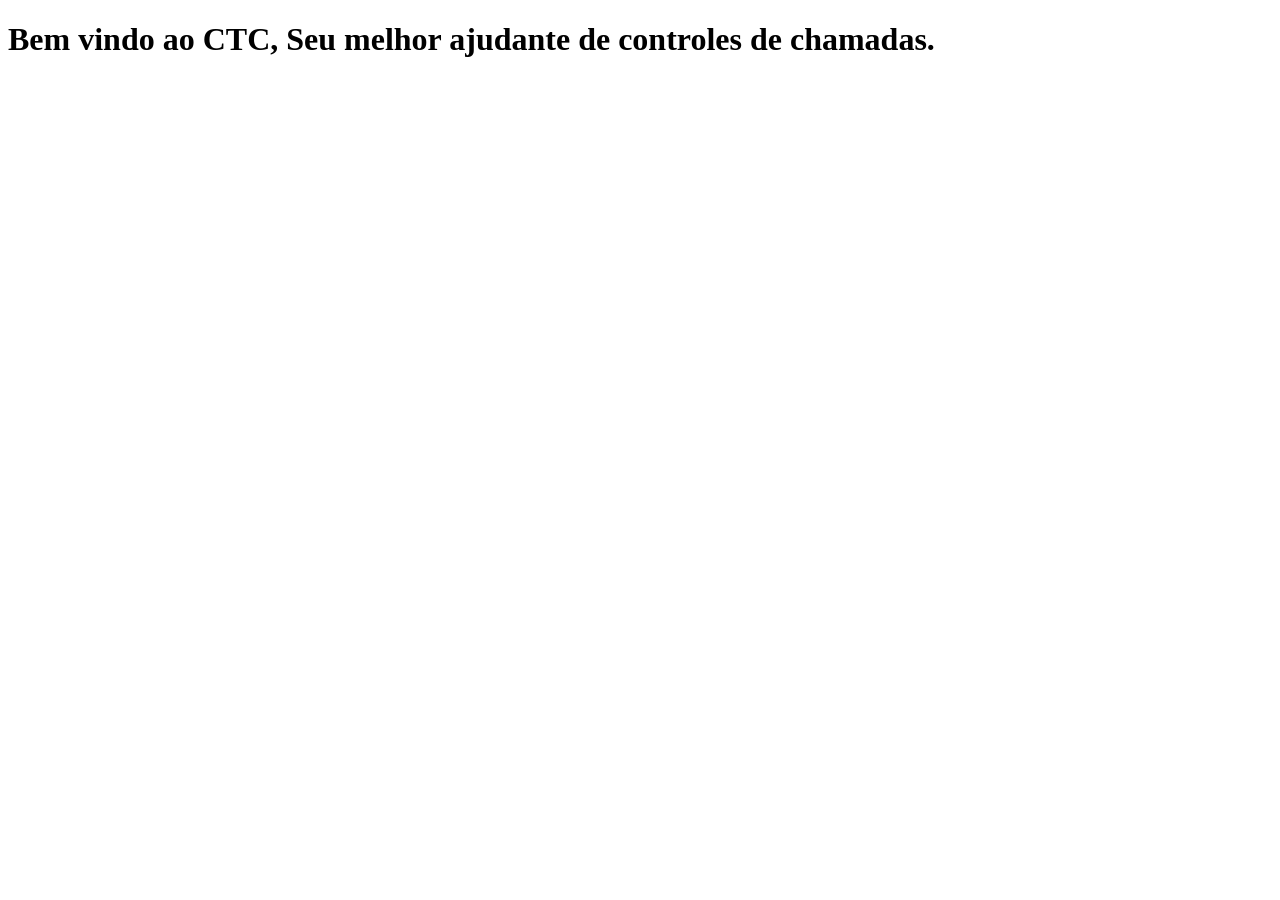
==== index.html @ 0a069a47 "updt" ====
<!DOCTYPE html>
<html lang="en">
<head>
    <meta charset="UTF-8">
    <meta name="viewport" content="width=device-width, initial-scale=1.0">
    <title>CTC</title>
</head>
<body>
  <h1>Bem vindo ao CTC, Seu melhor ajudante de controles de chamadas.</h1>  
</body>
</html>
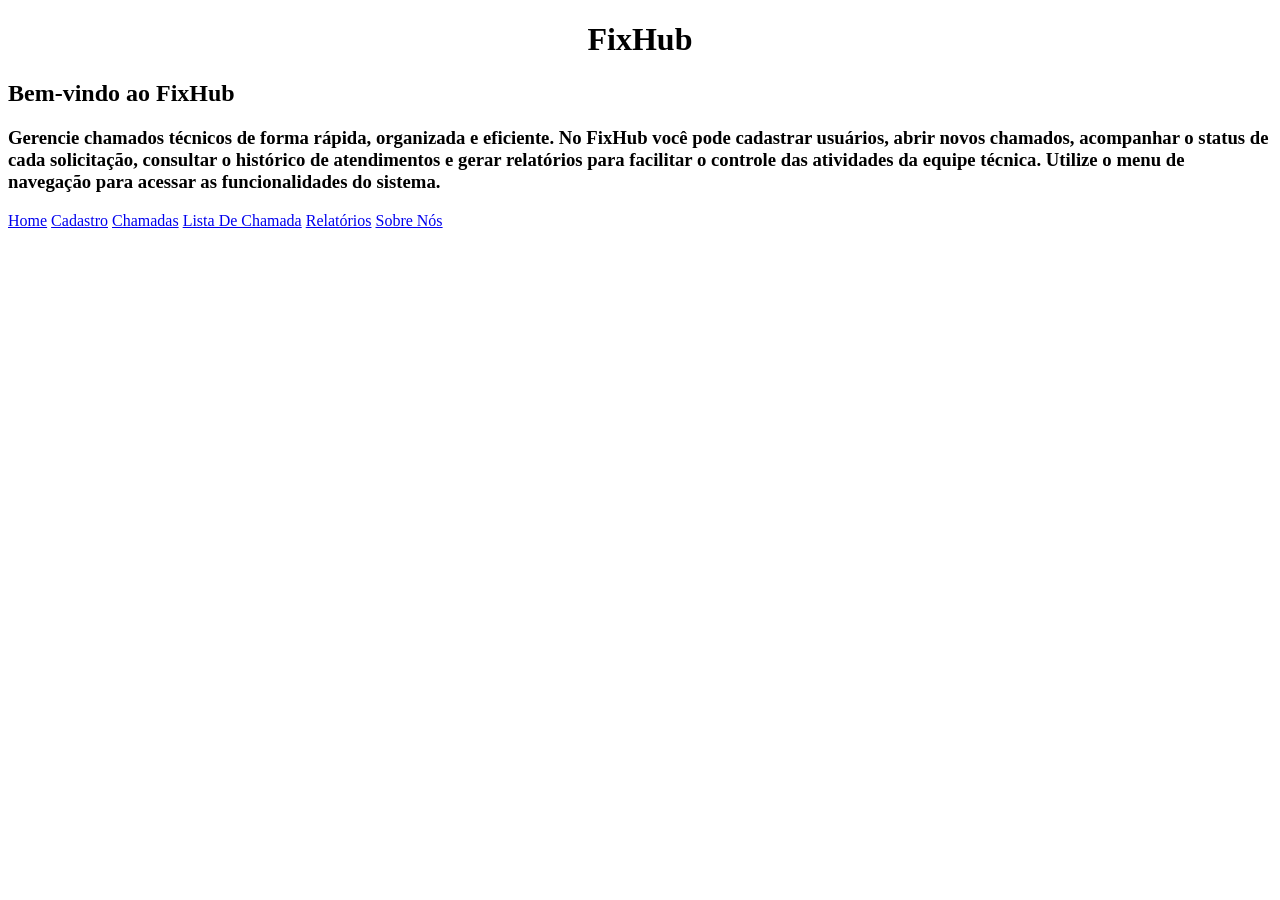
==== commit 3a2f0f8a: "textos" ====
--- a/index.html
+++ b/index.html
@@ -3,9 +3,25 @@
 <head>
     <meta charset="UTF-8">
     <meta name="viewport" content="width=device-width, initial-scale=1.0">
-    <title>CTC</title>
+    <link rel="stylesheet" href="style.css">
+    <title>FixHub</title>
 </head>
 <body>
-  <h1>Bem vindo ao CTC, Seu melhor ajudante de controles de chamadas.</h1>  
+  <h1>FixHub</h1>
+  <h2>Bem-vindo ao FixHub</h2>
+  <h3>Gerencie chamados técnicos de forma rápida, organizada e eficiente.
+No FixHub você pode cadastrar usuários, abrir novos chamados, acompanhar o status de cada solicitação, consultar o histórico de atendimentos e gerar relatórios para facilitar o controle das atividades da equipe técnica.
+Utilize o menu de navegação para acessar as funcionalidades do sistema.
+</h3>
+  <nav>
+        <a href="index.html">Home</a>
+        <a href="cadastro.html">Cadastro</a>
+        <a href="chamadas.html">Chamadas</a>
+        <a href="ListaChamadas.html">Lista De Chamada</a>
+        <a href="Relatórios">Relatórios</a>
+        <a href="sobre.html">Sobre Nós</a>
+    </nav>
+</header>
+</nav>  
 </body>
 </html>
--- a/style.css
+++ b/style.css
@@ -0,0 +1,9 @@
+body  {
+    
+}
+h1 {
+text-align: center;    
+}
+title {
+    text-align: left;
+}
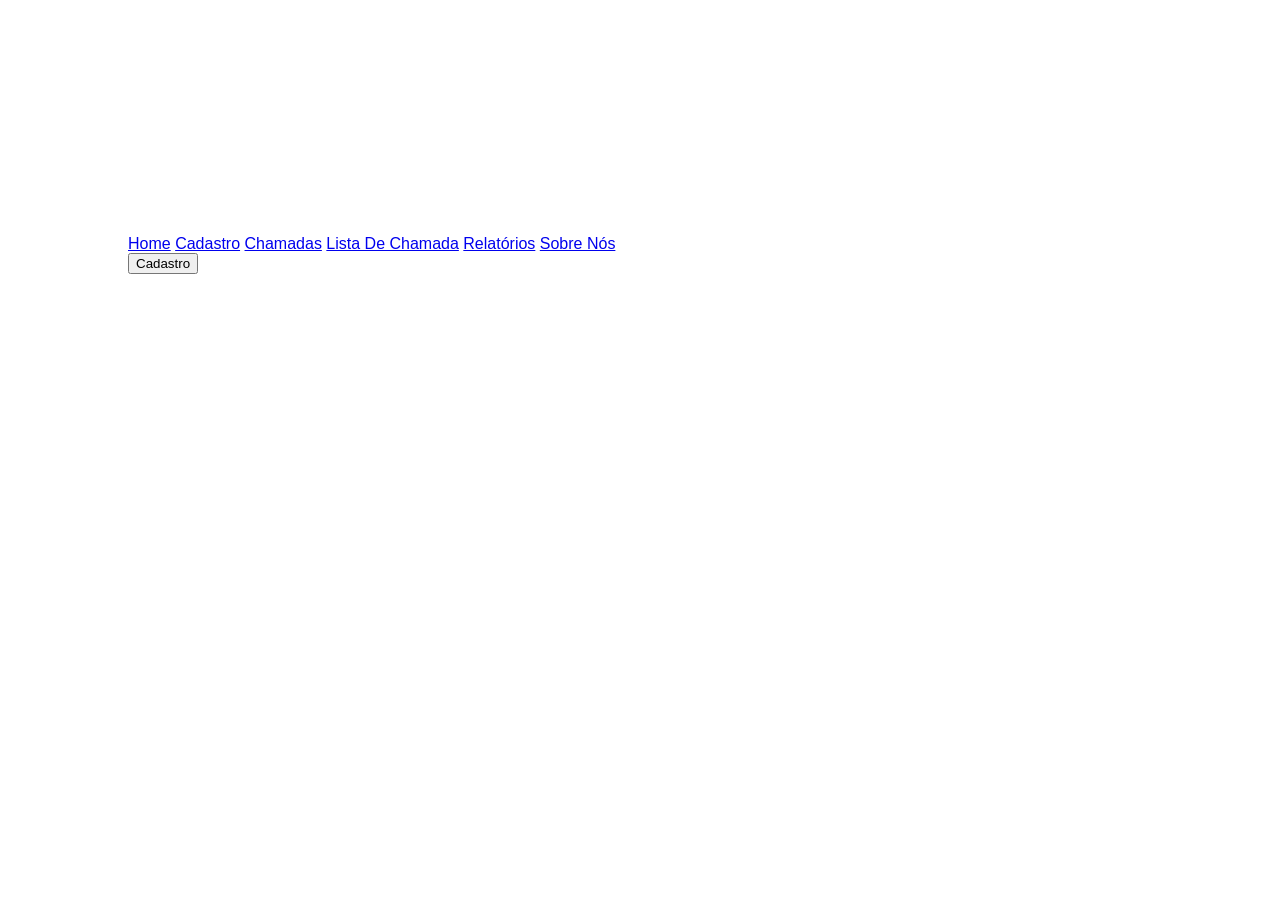
==== commit 4eaca05d: "css" ====
--- a/index.html
+++ b/index.html
@@ -21,6 +21,15 @@
         <a href="Relatórios">Relatórios</a>
         <a href="sobre.html">Sobre Nós</a>
     </nav>
+
+     <form action="cadastro.html">
+    <button class="pixel-button blinking-button">Cadastro</button>
+
+  </form>
+
+  <footer>© 2026 FixHub. Sistema de Controle de Chamados Técnicos.
+Desenvolvido para facilitar o gerenciamento de solicitações de suporte técnico com organização, eficiência e praticidade.
+</footer>
 </header>
 </nav>  
 </body>
--- a/style.css
+++ b/style.css
@@ -1,9 +1,21 @@
 body  {
-    
+      background-image: url('https://static.vecteezy.com/ti/vetor-gratis/p1/16939143-fundo-azul-escuro-abstrato-com-barras-de-gradiente-gratis-vetor.jpg');
+  background-size: cover;
+  background-position: center;
+  background-repeat: no-repeat;
+  background-attachment: fixed;
+  color: rgb(255, 255, 255);
+  font-family: Arial, Helvetica, sans-serif;
+  margin: 0;
+  padding: 0 10%;
+  text-align: left;
 }
 h1 {
 text-align: center;    
 }
 title {
     text-align: left;
+}
+.footer {
+    
 }
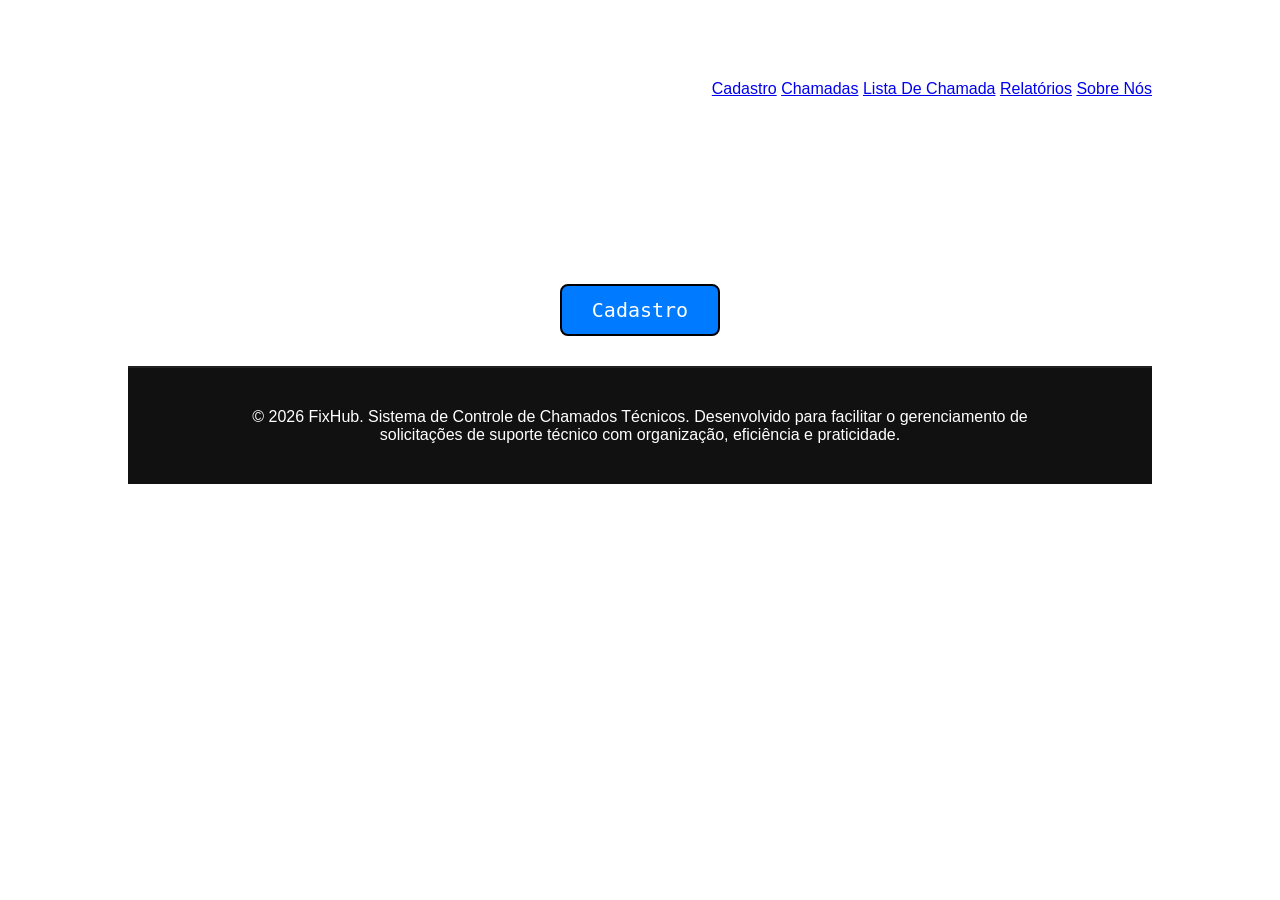
==== commit 9305aa18: "coding" ====
--- a/index.html
+++ b/index.html
@@ -8,27 +8,28 @@
 </head>
 <body>
   <h1>FixHub</h1>
+ <nav class="nav">
+  <ul>
+        <a href="cadastro.html">Cadastro</a>
+        <a href="chamadas.html">Chamadas</a>
+        <a href="ListaChamadas.html">Lista De Chamada</a>
+        <a href="Relatórios">Relatórios</a>
+        <a href="sobre.html">Sobre Nós</a>
+        </ul>
+    </nav>
   <h2>Bem-vindo ao FixHub</h2>
   <h3>Gerencie chamados técnicos de forma rápida, organizada e eficiente.
 No FixHub você pode cadastrar usuários, abrir novos chamados, acompanhar o status de cada solicitação, consultar o histórico de atendimentos e gerar relatórios para facilitar o controle das atividades da equipe técnica.
 Utilize o menu de navegação para acessar as funcionalidades do sistema.
 </h3>
-  <nav>
-        <a href="index.html">Home</a>
-        <a href="cadastro.html">Cadastro</a>
-        <a href="chamadas.html">Chamadas</a>
-        <a href="ListaChamadas.html">Lista De Chamada</a>
-        <a href="Relatórios">Relatórios</a>
-        <a href="sobre.html">Sobre Nós</a>
-    </nav>
-
      <form action="cadastro.html">
-    <button class="pixel-button blinking-button">Cadastro</button>
-
+    <button class="button">Cadastro
+</button>
   </form>
-
+<footer class="footer">
   <footer>© 2026 FixHub. Sistema de Controle de Chamados Técnicos.
 Desenvolvido para facilitar o gerenciamento de solicitações de suporte técnico com organização, eficiência e praticidade.
+</footer>
 </footer>
 </header>
 </nav>  
--- a/style.css
+++ b/style.css
@@ -1,21 +1,58 @@
-body  {
-      background-image: url('https://static.vecteezy.com/ti/vetor-gratis/p1/16939143-fundo-azul-escuro-abstrato-com-barras-de-gradiente-gratis-vetor.jpg');
-  background-size: cover;
-  background-position: center;
-  background-repeat: no-repeat;
-  background-attachment: fixed;
-  color: rgb(255, 255, 255);
-  font-family: Arial, Helvetica, sans-serif;
-  margin: 0;
-  padding: 0 10%;
-  text-align: left;
+body {
+    background-image: url('https://static.vecteezy.com/ti/vetor-gratis/p1/16939143-fundo-azul-escuro-abstrato-com-barras-de-gradiente-gratis-vetor.jpg');
+    background-size: cover;
+    background-position: center;
+    background-repeat: no-repeat;
+    background-attachment: fixed;
+    color: rgb(255, 255, 255);
+    font-family: Arial, Helvetica, sans-serif;
+    margin: 0;
+    padding: 0 10%;
+    text-align: left;
 }
+
 h1 {
-text-align: center;    
+    text-align: center;
 }
+
 title {
     text-align: left;
 }
+
+.nav {
+    text-align: right;
+    justify-content: flex-end;
+}
+
 .footer {
-    
+    text-align: center;
+    background-color: #111;
+    color: white;
+    padding: 40px 10%;
+    border-top: 2px solid #222;
+}
+
+button {
+  font-family: 'VT323', monospace;
+  display: block;
+  margin: 30px auto;
+  padding: 12px 30px;
+  font-size: 20px;
+  color: white;
+  background-color: #007bff;
+  border: 2px solid #000;
+  border-radius: 8px;
+  cursor: pointer;
+  animation: pulse 1.8s infinite ease-in-out;
+  transition: transform 0.3s ease, background-color 0.3s, color 0.3s, border-color 0.3s;
+ 
+}
+
+
+button:hover {
+  background-color: #0056b3;
+    background-color: #fff;
+    color: #000000;
+    border-color: #ffffff;
+    transform: scale(1.05);
 }
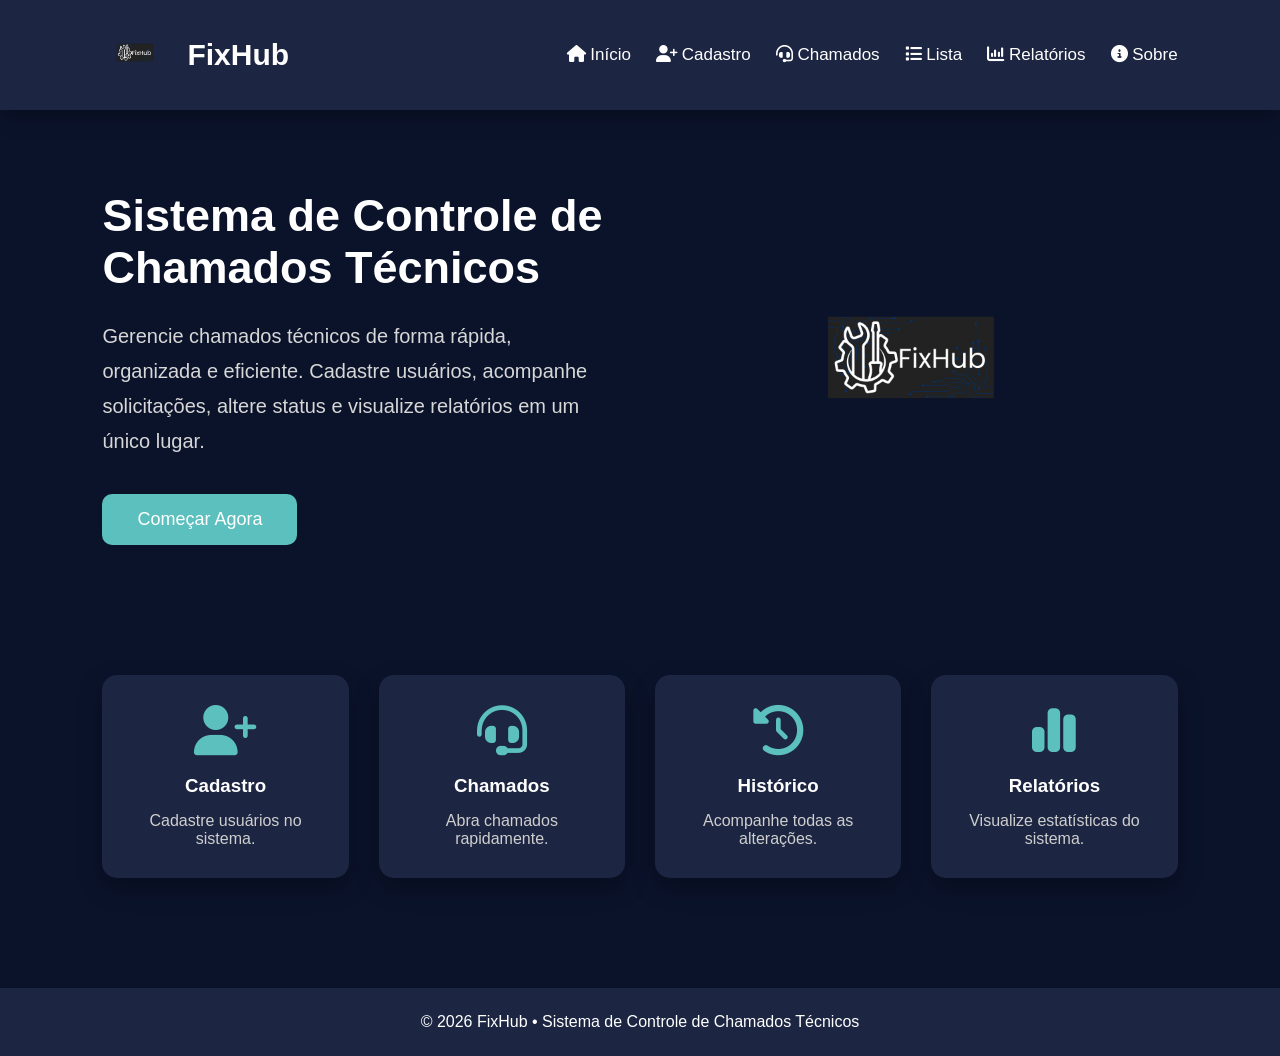
==== commit b5da9003: "updt" ====
--- a/index.html
+++ b/index.html
@@ -1,37 +1,130 @@
 <!DOCTYPE html>
-<html lang="en">
+<html lang="pt-BR">
+
 <head>
     <meta charset="UTF-8">
     <meta name="viewport" content="width=device-width, initial-scale=1.0">
+    <title>FixHub - Sistema de Chamados</title>
+
     <link rel="stylesheet" href="style.css">
-    <title>FixHub</title>
+
+    <!-- Ícones -->
+    <link rel="stylesheet"
+        href="https://cdnjs.cloudflare.com/ajax/libs/font-awesome/6.5.2/css/all.min.css">
 </head>
+
 <body>
-  <h1>FixHub</h1>
- <nav class="nav">
-  <ul>
-        <a href="cadastro.html">Cadastro</a>
-        <a href="chamadas.html">Chamadas</a>
-        <a href="ListaChamadas.html">Lista De Chamada</a>
-        <a href="Relatórios">Relatórios</a>
-        <a href="sobre.html">Sobre Nós</a>
-        </ul>
-    </nav>
-  <h2>Bem-vindo ao FixHub</h2>
-  <h3>Gerencie chamados técnicos de forma rápida, organizada e eficiente.
-No FixHub você pode cadastrar usuários, abrir novos chamados, acompanhar o status de cada solicitação, consultar o histórico de atendimentos e gerar relatórios para facilitar o controle das atividades da equipe técnica.
-Utilize o menu de navegação para acessar as funcionalidades do sistema.
-</h3>
-     <form action="cadastro.html">
-    <button class="button">Cadastro
-</button>
-  </form>
-<footer class="footer">
-  <footer>© 2026 FixHub. Sistema de Controle de Chamados Técnicos.
-Desenvolvido para facilitar o gerenciamento de solicitações de suporte técnico com organização, eficiência e praticidade.
+
+<header>
+
+    <div class="logo">
+        <img src="imagens/Logo.png" alt="Logo">
+        <h1>FixHub</h1>
+    </div>
+
+<nav>
+
+<a href="index.html"><i class="fa-solid fa-house"></i> Início</a>
+
+<a href="cadastro.html"><i class="fa-solid fa-user-plus"></i> Cadastro</a>
+
+<a href="chamadas.html"><i class="fa-solid fa-headset"></i> Chamados</a>
+
+<a href="ListaChamadas.html"><i class="fa-solid fa-list"></i> Lista</a>
+
+<a href="relatorios.html"><i class="fa-solid fa-chart-column"></i> Relatórios</a>
+
+<a href="sobre.html"><i class="fa-solid fa-circle-info"></i> Sobre</a>
+
+</nav>
+
+</header>
+
+
+<section class="hero">
+
+<div class="hero-text">
+
+<h2>Sistema de Controle de Chamados Técnicos</h2>
+
+<p>
+
+Gerencie chamados técnicos de forma rápida, organizada e eficiente.
+
+Cadastre usuários, acompanhe solicitações, altere status e visualize relatórios em um único lugar.
+
+</p>
+
+<a href="cadastro.html">
+<button>Começar Agora</button>
+</a>
+
+</div>
+
+<div class="hero-img">
+
+<img src="imagens/Logo.png" alt="Logo">
+
+</div>
+
+</section>
+
+
+<section class="cards">
+
+<div class="card">
+
+<i class="fa-solid fa-user-plus"></i>
+
+<h3>Cadastro</h3>
+
+<p>Cadastre usuários no sistema.</p>
+
+</div>
+
+<div class="card">
+
+<i class="fa-solid fa-headset"></i>
+
+<h3>Chamados</h3>
+
+<p>Abra chamados rapidamente.</p>
+
+</div>
+
+<div class="card">
+
+<i class="fa-solid fa-clock-rotate-left"></i>
+
+<h3>Histórico</h3>
+
+<p>Acompanhe todas as alterações.</p>
+
+</div>
+
+<div class="card">
+
+<i class="fa-solid fa-chart-simple"></i>
+
+<h3>Relatórios</h3>
+
+<p>Visualize estatísticas do sistema.</p>
+
+</div>
+
+</section>
+
+
+<footer>
+
+<p>
+
+© 2026 FixHub • Sistema de Controle de Chamados Técnicos
+
+</p>
+
 </footer>
-</footer>
-</header>
-</nav>  
+
 </body>
+
 </html>
--- a/style.css
+++ b/style.css
@@ -1,58 +1,334 @@
-body {
-    background-image: url('https://static.vecteezy.com/ti/vetor-gratis/p1/16939143-fundo-azul-escuro-abstrato-com-barras-de-gradiente-gratis-vetor.jpg');
-    background-size: cover;
-    background-position: center;
-    background-repeat: no-repeat;
-    background-attachment: fixed;
-    color: rgb(255, 255, 255);
-    font-family: Arial, Helvetica, sans-serif;
-    margin: 0;
-    padding: 0 10%;
-    text-align: left;
-}
-
-h1 {
-    text-align: center;
-}
-
-title {
-    text-align: left;
-}
-
-.nav {
-    text-align: right;
-    justify-content: flex-end;
-}
-
-.footer {
-    text-align: center;
-    background-color: #111;
-    color: white;
-    padding: 40px 10%;
-    border-top: 2px solid #222;
-}
-
-button {
-  font-family: 'VT323', monospace;
-  display: block;
-  margin: 30px auto;
-  padding: 12px 30px;
-  font-size: 20px;
-  color: white;
-  background-color: #007bff;
-  border: 2px solid #000;
-  border-radius: 8px;
-  cursor: pointer;
-  animation: pulse 1.8s infinite ease-in-out;
-  transition: transform 0.3s ease, background-color 0.3s, color 0.3s, border-color 0.3s;
- 
-}
-
-
-button:hover {
-  background-color: #0056b3;
-    background-color: #fff;
-    color: #000000;
-    border-color: #ffffff;
-    transform: scale(1.05);
+*{
+    margin:0;
+    padding:0;
+    box-sizing:border-box;
+    font-family:Arial, Helvetica, sans-serif;
+}
+
+body{
+
+    background:#0B132B;
+    color:white;
+
+}
+
+header{
+
+    background:#1C2541;
+
+    display:flex;
+
+    justify-content:space-between;
+
+    align-items:center;
+
+    padding:20px 8%;
+
+    position:sticky;
+
+    top:0;
+
+    box-shadow:0 5px 20px rgba(0,0,0,.3);
+
+}
+
+.logo{
+
+display:flex;
+
+align-items:center;
+
+gap:15px;
+
+}
+
+.logo img{
+
+width:55px;
+
+height:55px;
+
+}
+
+.logo h1{
+
+font-size:30px;
+
+}
+
+nav{
+
+display:flex;
+
+gap:25px;
+
+}
+
+nav a{
+
+color:white;
+
+text-decoration:none;
+
+font-size:17px;
+
+transition:.3s;
+
+}
+
+nav a:hover{
+
+color:#5BC0BE;
+
+}
+
+.hero{
+
+display:flex;
+
+justify-content:space-between;
+
+align-items:center;
+
+padding:80px 8%;
+
+gap:50px;
+
+flex-wrap:wrap;
+
+}
+
+.hero-text{
+
+flex:1;
+
+}
+
+.hero-text h2{
+
+font-size:45px;
+
+margin-bottom:25px;
+
+}
+
+.hero-text p{
+
+font-size:20px;
+
+line-height:35px;
+
+margin-bottom:35px;
+
+color:#d7d7d7;
+
+}
+
+.hero-img{
+
+flex:1;
+
+display:flex;
+
+justify-content:center;
+
+}
+
+.hero-img img{
+
+width:320px;
+
+animation:flutuar 3s infinite;
+
+}
+
+button{
+
+padding:15px 35px;
+
+background:#5BC0BE;
+
+border:none;
+
+border-radius:10px;
+
+color:white;
+
+font-size:18px;
+
+cursor:pointer;
+
+transition:.4s;
+
+}
+
+button:hover{
+
+background:#3A506B;
+
+transform:translateY(-5px);
+
+}
+
+.cards{
+
+display:grid;
+
+grid-template-columns:repeat(auto-fit,minmax(230px,1fr));
+
+gap:30px;
+
+padding:50px 8%;
+
+}
+
+.card{
+
+background:#1C2541;
+
+padding:30px;
+
+border-radius:15px;
+
+text-align:center;
+
+transition:.3s;
+
+box-shadow:0 10px 25px rgba(0,0,0,.3);
+
+}
+
+.card:hover{
+
+transform:translateY(-10px);
+
+}
+
+.card i{
+
+font-size:50px;
+
+color:#5BC0BE;
+
+margin-bottom:20px;
+
+}
+
+.card h3{
+
+margin-bottom:15px;
+
+}
+
+.card p{
+
+color:#cfcfcf;
+
+}
+
+footer{
+
+margin-top:60px;
+
+padding:25px;
+
+background:#1C2541;
+
+text-align:center;
+
+}
+
+@keyframes flutuar{
+
+0%{
+
+transform:translateY(0);
+
+}
+
+50%{
+
+transform:translateY(-15px);
+
+}
+
+100%{
+
+transform:translateY(0);
+
+}
+
+}
+
+@media(max-width:900px){
+
+header{
+
+flex-direction:column;
+
+gap:20px;
+
+}
+
+nav{
+
+flex-wrap:wrap;
+
+justify-content:center;
+
+}
+
+.hero{
+
+text-align:center;
+
+}
+
+.hero-text h2{
+
+font-size:35px;
+
+}
+
+.hero-img img{
+
+width:220px;
+
+}
+
+}
+.logo{
+
+display:flex;
+
+align-items:center;
+
+gap:15px;
+
+}
+
+.logo img{
+
+width:70px;
+
+height:70px;
+
+object-fit:contain;
+
+}
+.logo-menu{
+
+width:60px;
+height:60px;
+object-fit:contain;
+
+}
+
+
+.logo-principal{
+
+width:320px;
+height:320px;
+object-fit:contain;
+
 }
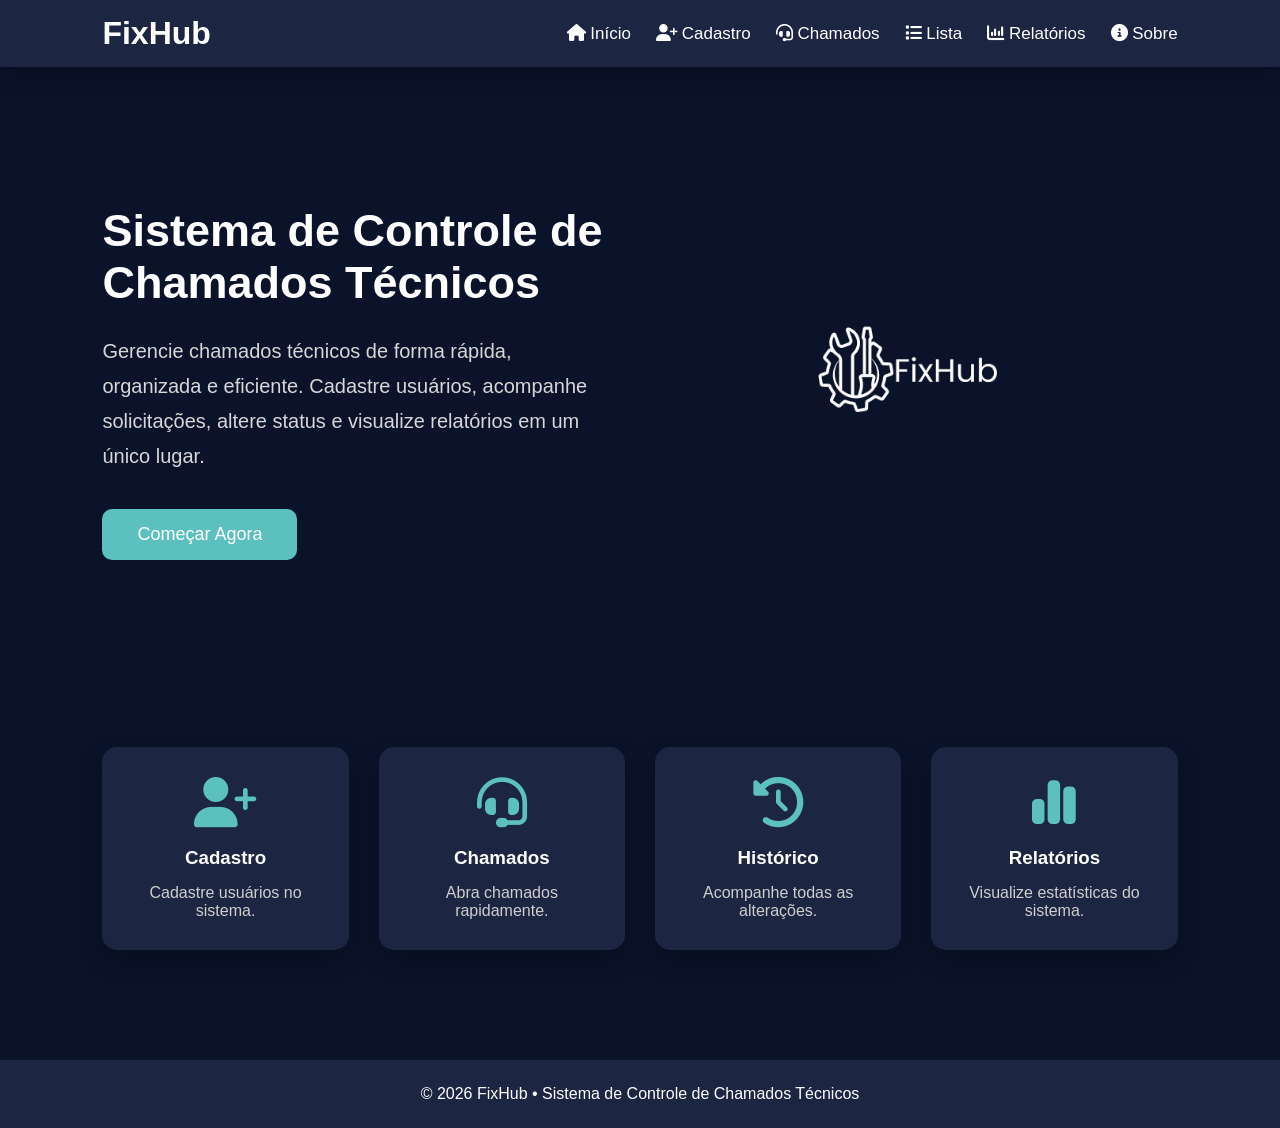
==== commit 8d8192f8: "Updt" ====
--- a/index.html
+++ b/index.html
@@ -8,7 +8,7 @@
 
     <link rel="stylesheet" href="style.css">
 
-    <!-- Ícones -->
+    
     <link rel="stylesheet"
         href="https://cdnjs.cloudflare.com/ajax/libs/font-awesome/6.5.2/css/all.min.css">
 </head>
@@ -17,10 +17,8 @@
 
 <header>
 
-    <div class="logo">
-        <img src="imagens/Logo.png" alt="Logo">
-        <h1>FixHub</h1>
-    </div>
+    <h1>FixHub</h1>
+</div>
 
 <nav>
 
@@ -62,9 +60,7 @@
 </div>
 
 <div class="hero-img">
-
-<img src="imagens/Logo.png" alt="Logo">
-
+    <img src="imagens/Logo.png" class="logo-principal" alt="">
 </div>
 
 </section>
--- a/style.css
+++ b/style.css
@@ -22,7 +22,7 @@
 
     align-items:center;
 
-    padding:20px 8%;
+    padding:15px 8%;
 
     position:sticky;
 
@@ -40,26 +40,28 @@
 
 gap:15px;
 
-}
-
-.logo img{
-
-width:55px;
-
-height:55px;
-
-}
+
+}
+
 
 .logo h1{
 
-font-size:30px;
-
+font-size:32px;
+font-weight:bold;
+
+
+}
+
+
+.logo-principal{
+     width: 380px;
+    height: auto;
 }
 
 nav{
 
 display:flex;
-
+align-items: center;
 gap:25px;
 
 }
@@ -84,251 +86,192 @@
 
 .hero{
 
-display:flex;
-
-justify-content:space-between;
-
-align-items:center;
-
-padding:80px 8%;
-
-gap:50px;
+ display: flex;
+    justify-content: space-between;
+    align-items: center;
+    padding: 80px 8%;
+    min-height: calc(100vh - 90px);
+    gap: 50px;
+     min-height: 70vh;
+}
+
+.hero-text{
+    flex:1;
+}
+
+.hero-text h2{
+    font-size:45px;
+    margin-bottom:25px;
+}
+
+.hero-text p{
+    font-size:20px;
+    line-height:35px;
+    margin-bottom:35px;
+    color:#d7d7d7;
+}
+
+.hero-img{
+flex:1;
+    display:flex;
+    justify-content:center;
+    align-items:center;
+
+}
+
+
+button{
+
+padding:15px 35px;
+
+background:#5BC0BE;
+
+border:none;
+
+border-radius:10px;
+
+color:white;
+
+font-size:18px;
+
+cursor:pointer;
+
+transition:.4s;
+
+}
+
+button:hover{
+
+background:#3A506B;
+
+transform:translateY(-5px);
+
+}
+
+.cards{
+
+display:grid;
+
+grid-template-columns:repeat(auto-fit,minmax(230px,1fr));
+
+gap:30px;
+
+padding:50px 8%;
+
+}
+
+.card{
+
+background:#1C2541;
+
+padding:30px;
+
+border-radius:15px;
+
+text-align:center;
+
+transition:.3s;
+
+box-shadow:0 10px 25px rgba(0,0,0,.3);
+
+}
+
+.card:hover{
+
+transform:translateY(-10px);
+
+}
+
+.card i{
+
+font-size:50px;
+
+color:#5BC0BE;
+
+margin-bottom:20px;
+
+}
+
+.card h3{
+
+margin-bottom:15px;
+
+}
+
+.card p{
+
+color:#cfcfcf;
+
+}
+
+footer{
+
+margin-top:60px;
+
+padding:25px;
+
+background:#1C2541;
+
+text-align:center;
+
+}
+
+@keyframes flutuar{
+
+0%{
+
+transform:translateY(0);
+
+}
+
+50%{
+
+transform:translateY(-15px);
+
+}
+
+100%{
+
+transform:translateY(0);
+
+}
+
+}
+
+@media(max-width:900px){
+
+header{
+
+flex-direction:column;
+
+gap:20px;
+
+}
+
+nav{
 
 flex-wrap:wrap;
 
-}
-
-.hero-text{
-
-flex:1;
+justify-content:center;
+
+}
+
+.hero{
+
+text-align:center;
 
 }
 
 .hero-text h2{
 
-font-size:45px;
-
-margin-bottom:25px;
-
-}
-
-.hero-text p{
-
-font-size:20px;
-
-line-height:35px;
-
-margin-bottom:35px;
-
-color:#d7d7d7;
-
-}
-
-.hero-img{
-
-flex:1;
-
-display:flex;
-
-justify-content:center;
+font-size:35px;
 
 }
 
 .hero-img img{
 
-width:320px;
-
-animation:flutuar 3s infinite;
-
-}
-
-button{
-
-padding:15px 35px;
-
-background:#5BC0BE;
-
-border:none;
-
-border-radius:10px;
-
-color:white;
-
-font-size:18px;
-
-cursor:pointer;
-
-transition:.4s;
-
-}
-
-button:hover{
-
-background:#3A506B;
-
-transform:translateY(-5px);
-
-}
-
-.cards{
-
-display:grid;
-
-grid-template-columns:repeat(auto-fit,minmax(230px,1fr));
-
-gap:30px;
-
-padding:50px 8%;
-
-}
-
-.card{
-
-background:#1C2541;
-
-padding:30px;
-
-border-radius:15px;
-
-text-align:center;
-
-transition:.3s;
-
-box-shadow:0 10px 25px rgba(0,0,0,.3);
-
-}
-
-.card:hover{
-
-transform:translateY(-10px);
-
-}
-
-.card i{
-
-font-size:50px;
-
-color:#5BC0BE;
-
-margin-bottom:20px;
-
-}
-
-.card h3{
-
-margin-bottom:15px;
-
-}
-
-.card p{
-
-color:#cfcfcf;
-
-}
-
-footer{
-
-margin-top:60px;
-
-padding:25px;
-
-background:#1C2541;
-
-text-align:center;
-
-}
-
-@keyframes flutuar{
-
-0%{
-
-transform:translateY(0);
-
-}
-
-50%{
-
-transform:translateY(-15px);
-
-}
-
-100%{
-
-transform:translateY(0);
-
-}
-
-}
-
-@media(max-width:900px){
-
-header{
-
-flex-direction:column;
-
-gap:20px;
-
-}
-
-nav{
-
-flex-wrap:wrap;
-
-justify-content:center;
-
-}
-
-.hero{
-
-text-align:center;
-
-}
-
-.hero-text h2{
-
-font-size:35px;
-
-}
-
-.hero-img img{
-
 width:220px;
 
 }
 
 }
-.logo{
-
-display:flex;
-
-align-items:center;
-
-gap:15px;
-
-}
-
-.logo img{
-
-width:70px;
-
-height:70px;
-
-object-fit:contain;
-
-}
-.logo-menu{
-
-width:60px;
-height:60px;
-object-fit:contain;
-
-}
-
-
-.logo-principal{
-
-width:320px;
-height:320px;
-object-fit:contain;
-
-}
